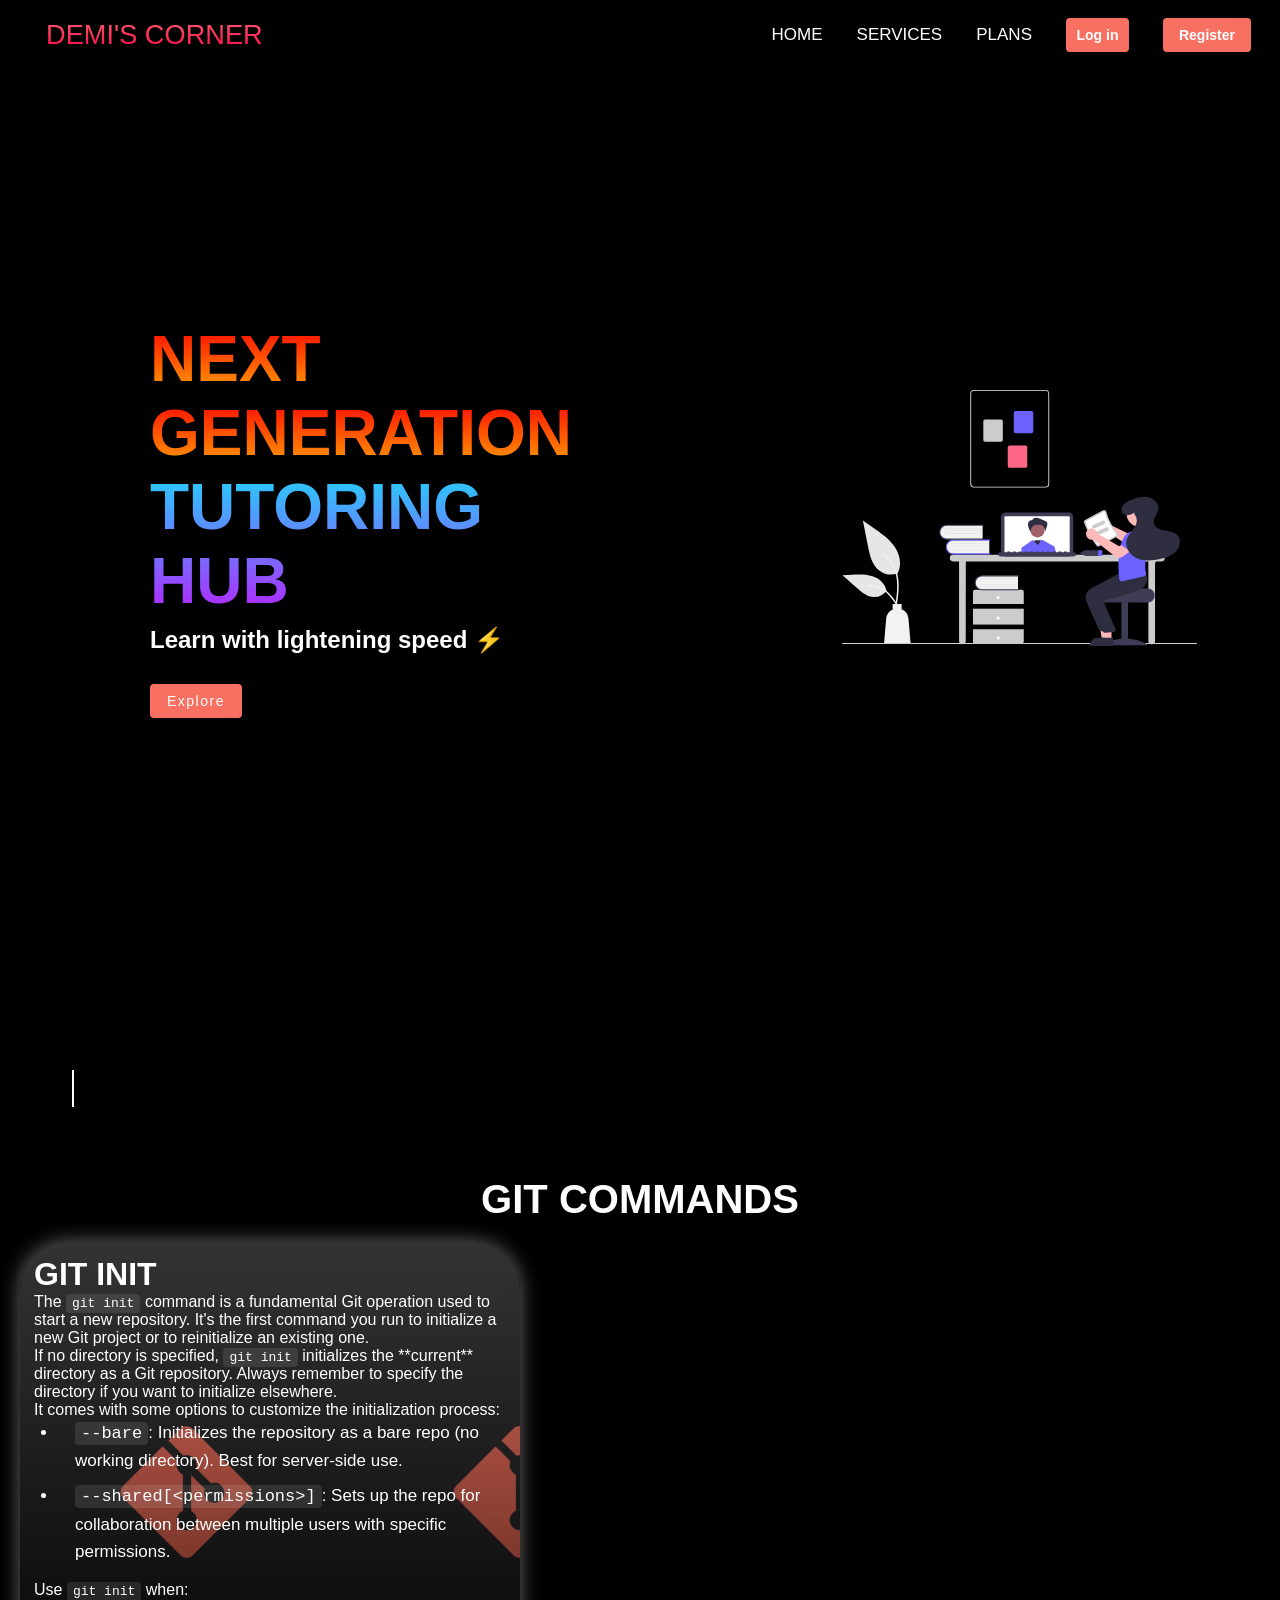
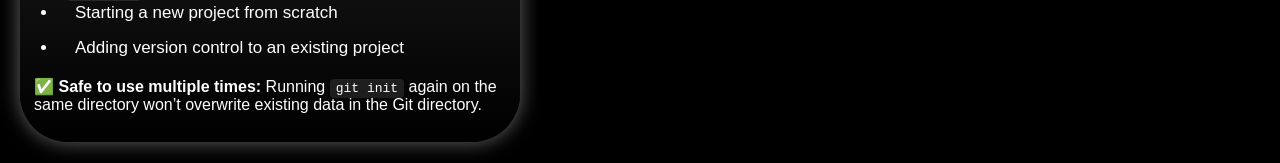
==== index.html @ 2ec58b59 "Rename page.html to index.html" ====
<!DOCTYPE html>
<html lang="en">
<head>
    <meta charset="UTF-8">
    <meta name="viewport" content="width=device-width, initial-scale=1.0">
    <title>TUTORIAL HUB</title>
   <link rel="stylesheet" href="style.css">
</head>
<body>
     <nav class="navbar">
        <div class="nav_cont">
            <a href="" id="iconspace">
                DEMI'S CORNER
            </a>
            <ul class="listcontainer">
                <li><a href='#home' class="list_item">HOME</a></li>
                <li><a href='#service' class="list_item">SERVICES</a></li>
                <li><a href='#plans' class="list_item">PLANS</a></li>
                <li><button class="log">Log in</button></li>
                <li><button class="reg">Register</button></li>
            </ul>
        </div>
    </nav>

    <div class="mainest" id="home">  <!--Handles page control-->
        <div class="cont_main">      <!--Handles page resizing -->
            <div class="word_cont">
               <h1 class="next">NEXT</h1>
               <h1 class="gen">GENERATION</h1> 
               <h2>TUTORING HUB</h2>
               <p>Learn with lightening speed ⚡</p>
               <a target="_blank"><button class="explore">Explore</button></a>
            </div>
            <div class="image_cont">
                <img src="images/undraw_online_learning_re_qw08.svg" alt="picture" class="images">
            </div>
        </div>
    </div>

    <div class="lecture">
        <h3 class="typewriter">DEMI TEACHES</h3>
        <h2 class="git"><span class="gitt">GIT COMMANDS</span></h2>
        <div class="commands">
<div class="gits init">
                   <h1>GIT INIT</h1>

                   <p>
                   The <code>git init</code> command is a fundamental Git operation used to start a new repository. It's the first command you run to initialize a new Git project or to reinitialize an existing one.
                    </p>
               
                   <p>
                    If no directory is specified, <code>git init</code> initializes the **current** directory as a Git repository. Always remember to specify the directory if you want to initialize elsewhere.
                   </p>

                   <p>It comes with some options to customize the initialization process:</p>

                 <ul>
                   <li>
                       <code>--bare</code>: Initializes the repository as a bare repo (no working directory). Best for server-side use.
                  </li>
                   <li>
                      <code>--shared[&lt;permissions&gt;]</code>: Sets up the repo for collaboration between multiple users with specific permissions.
                  </li>
                 </ul>

                 <p>
                      Use <code>git init</code> when:
                       <ul>
                      <li>Starting a new project from scratch</li>
                      <li>Adding version control to an existing project</li>
                      </ul>
                       </p>

                        <p>
                      ✅ <strong>Safe to use multiple times:</strong> Running <code>git init</code> again on the same directory won’t overwrite existing data in the Git directory.
                        </p>
</div>

            
         
         </div>
         </div>
    

</body>
</html>
---- style.css ----
*{
    box-sizing: border-box;
    padding: 0;
    margin: 0;
    text-decoration: none;
    font-family: sans-serif;
   }

   html, body{
    background-color: black;
    overscroll-behavior: none;
   }

.navbar{
    background:black;
    height:70px;
    z-index: 999;
    position: sticky;
    padding: 0 12px;
    top: 0;
   }

.nav_cont{
    display: flex;
    justify-content: space-between;
    align-items: center;
    z-index: 1;
    width: 100%;
    font-size: 1.2rem;
    height: 100%;
   }

#iconspace{
   font-size: 1.7rem;
   background-color: brown;
   background-image: linear-gradient(to top,#ff0844, #ffb199 );
   -moz-background-clip: text;
   -webkit-background-clip: text;
   -moz-text-fill-color:transparent;
   -webkit-text-fill-color:transparent;
   cursor: pointer;
   margin-left: 34px;
   background-size: 100% 200%;
   background-position: bottom;
   transition: background-position 0.5s ease;
   }

   #iconspace:hover{
    background-position: top;
    transition: 0.5s ;
   }
.fa-gem{
    margin-right: 0.5rem;
   }

.listcontainer{
    display: flex;
    align-items: center;
   list-style: none;
   }

div ul li{
   font-size: 17px;
   padding: 0px 17px

   }
.list_item{
    color:white;
    position: relative;
    transition: 0.35s;
   }
.list_item::after{
    content: '';
    width: 0%;
    background-color: brown;
    height:2px;
    position: absolute;
    left: 0px;
    top: 20px;
    border-radius: 4px;
    transition: 0.35s;
   }
.list_item:hover{
    color: brown;
   }

.list_item:hover::after{     
    width: 60%;
    transform: translateX(50%);
}

.log{
    width: 63px;
}
.reg{
    padding: 9px 16px;
}
button{
  position:relative;
  border: none;
  border-radius: 4px;
  font-weight:bold;
  cursor: pointer;
  z-index: 1;
  padding: 9px;
  color:white;
  font-size: 14px;
  background: #f77062;
  overflow: hidden;
  }
   
button::after{
  position: absolute;
  content: '';
  top:0;
  left:0;
  width:0%;
  height:100%;
  background: blue;
  transition:all 0.35s;
  border-radius:4px;
  z-index: -1;
  }
  
button:hover{
    color:white
  }
  
button:hover::after{
    width: 100%;
  }

.mainest{
    background-color: black;
}
.cont_main{
    background-color:black ;
    width: 100%;
    height: 100vh;
    display: flex;
    align-items: center;
    
}
.word_cont{
 margin-left: 150px;
 margin-right: 250px; 
}

.word_cont h1{
    background-color:red ;
    background-image: linear-gradient(to top, orange,red);
    font-size: 4rem;
    background-size: 100%;
    -moz-background-clip: text;
    -moz-text-fill-color:transparent;
    -webkit-background-clip: text;
    -webkit-text-fill-color: transparent;
}


.word_cont h2{
    background-color: #ff0844;
    background-image: linear-gradient(to top, #b721ff, #21d4fd);
    background-size: 100%;
    -moz-background-clip: text;
    -moz-text-fill-color:transparent;
    -webkit-background-clip: text;
    -webkit-text-fill-color:transparent;
    font-size: 4rem;
}

.word_cont p{
    margin-top: 0.5rem;
    font-size: 1.5rem;
    font-weight: 700;
    color: white;
  }
 
.explore{
    padding: 9px 17px;
    letter-spacing: 1.5px;
    font-weight: 500;
    margin-top: 30px; 
  }

  .image_cont{
    padding: 0 20px;
  }
 
  .images{
    height: 85%;
    width:85%;
  }
  .typewriter {
  font-size: 2rem;
  white-space: nowrap;
  overflow: hidden;
  border-right: 2px solid white;
  padding-right: 2px;
  width: 0;
  margin-top: 100px;
  margin-bottom: 70px;
  margin-left: 70px;
  font-family: monospace;


  background-image: linear-gradient(to top, #ff0844, #ffb199);
  background-size: 100%;
  -webkit-background-clip: text;
  -webkit-text-fill-color: transparent;

  animation: typing 10s steps(13, end) infinite,
             blink 0.75s step-end infinite;
}

@keyframes typing {
  0%   { width: 0; }
  40%  { width: 13ch; } 
  90%  { width: 13ch; }  
  100% { width: 0; }     
}

@keyframes blink {
  50% { border-color: transparent; }
}

 .lecture{
  
 }

 .git{
  color: white ;
  text-align: center;
  font-size: 2.5rem;
 }
 .gitt{
  display: inline-block;
  position: relative;
  transition: color 0.35s;
   }
.gitt::after{
    content: '';
    width: 0%;
    background-color: brown;
    height:2px;
    position: absolute;
    left: 50%;
    bottom: -5px;
    transform: translateX(-50%);
    border-radius: 4px;
    transition: width 0.35s ease, left 0.35s ease;
   }
.gitt:hover{
    color: brown;
    cursor: pointer;
   }

.gitt:hover::after{     
    width: 60%;
    
}
.commands{
    display: flex;
    align-items: center;
    gap: 2rem;
    flex-wrap: wrap;
    padding: 20px;
}

.gits{
width: 500px;
height: 500px;;
padding: 14px;;
background-size: contain;
border-radius: 48px;
box-shadow: 0 0 20px rgba(255,255,255,0.4);
transition: transform 0.3s ease, box-shadow 0.3s ease;
}

.gits:hover {
  transform: scale(1.05);
  box-shadow: 0 0 20px rgba(255,255,255,0.4);
  cursor: pointer;
}

.init{
background-image: linear-gradient(to bottom, rgba(255,255,255,0.2), rgba(0,0,0,0.7)100% ),url(images/git-init.jpg);
color: white;
}


.gits ul {
  list-style: disc;
  padding-left: 1.5rem;
  margin-bottom: 1rem;
}

.gits li {
  line-height: 1.6;
  margin-bottom: 0.5rem;
}

.gits code {
  background: rgba(255, 255, 255, 0.1);
  padding: 2px 6px;
  border-radius: 4px;
  font-family: monospace;
}
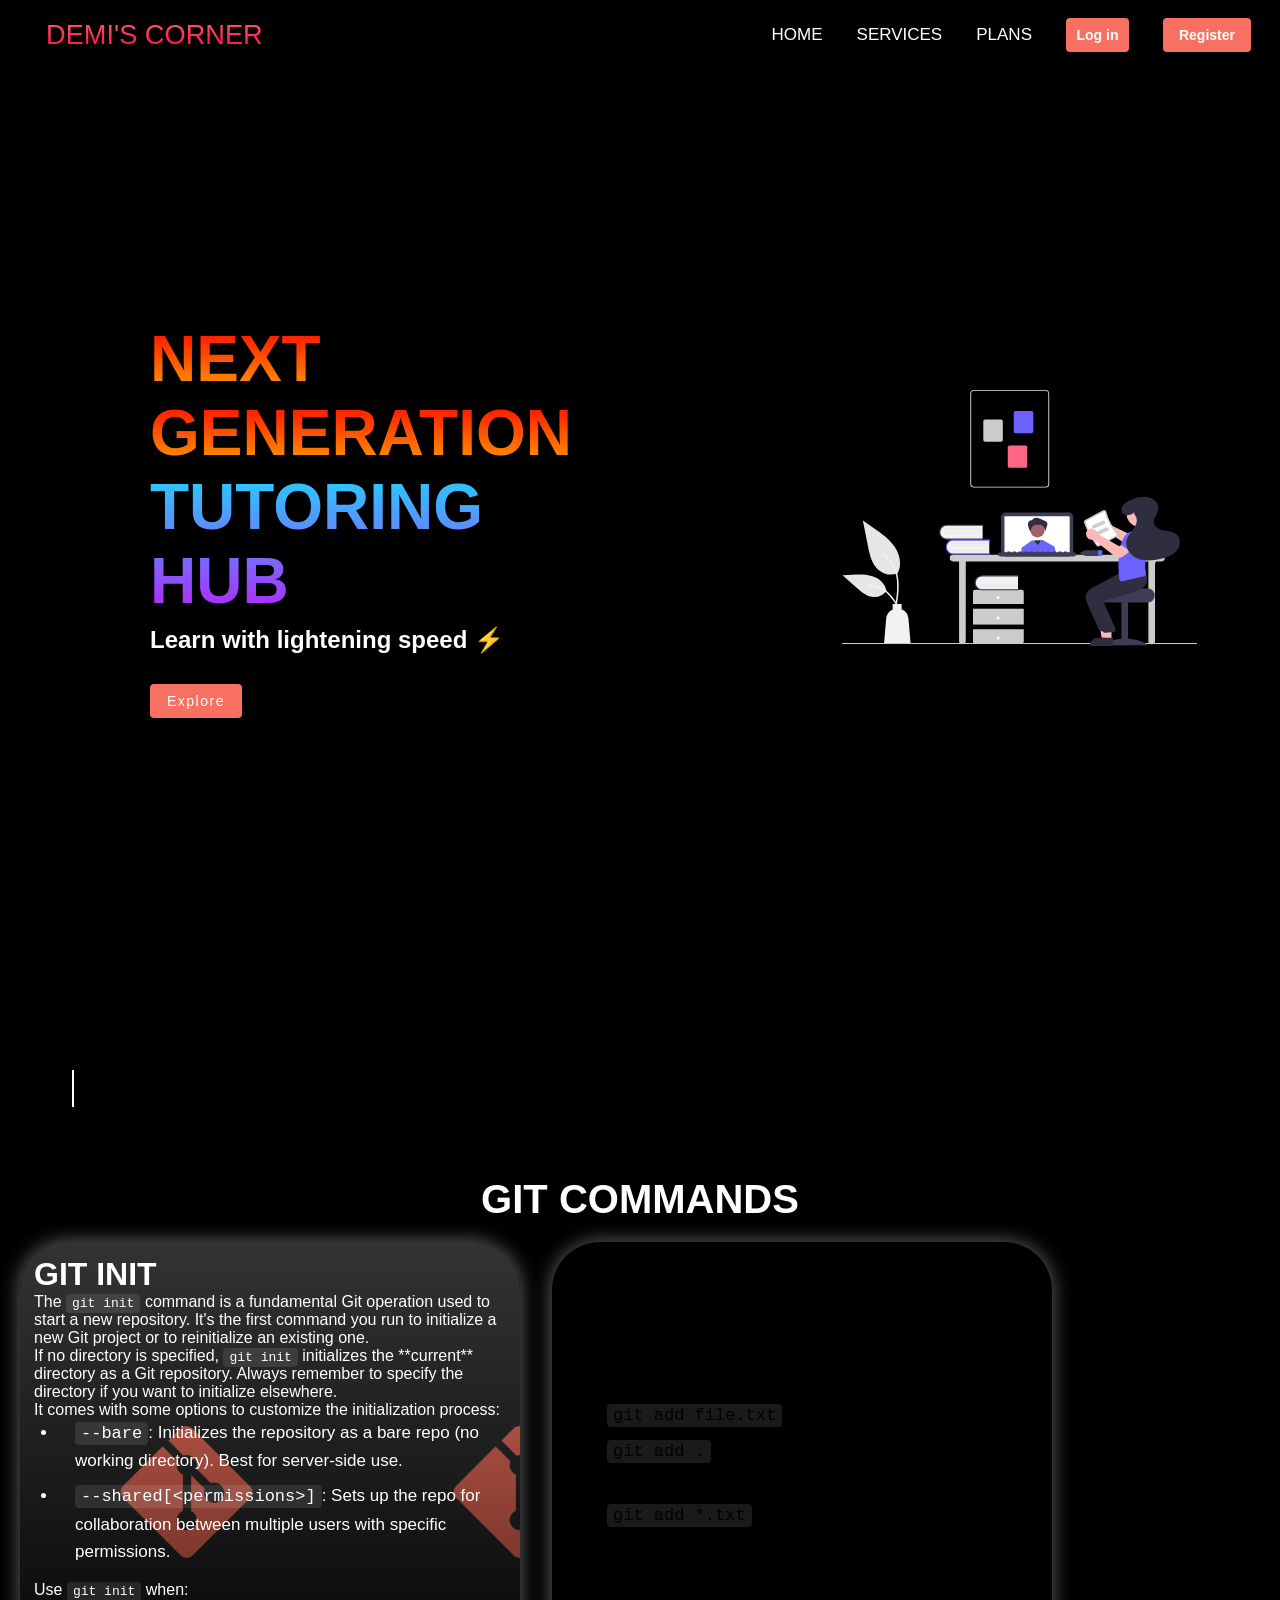
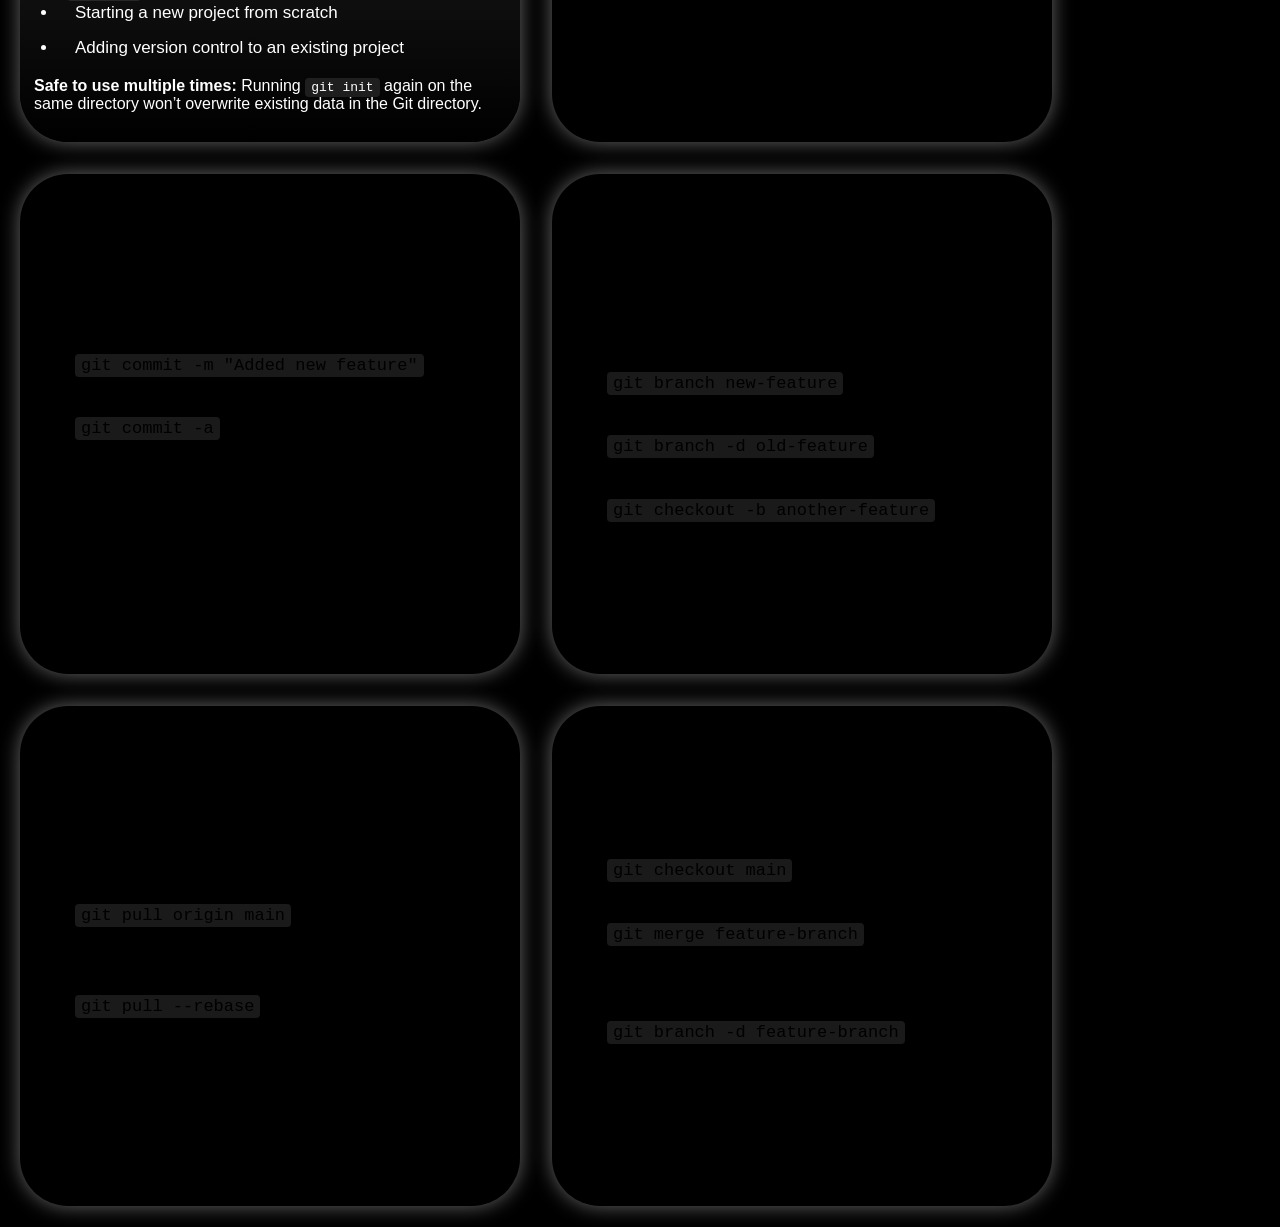
==== commit 9924046b: "Merge page.html content into index.html" ====
--- a/index.html
+++ b/index.html
@@ -72,11 +72,85 @@
                        </p>
 
                         <p>
-                      ✅ <strong>Safe to use multiple times:</strong> Running <code>git init</code> again on the same directory won’t overwrite existing data in the Git directory.
+                      <strong>Safe to use multiple times:</strong> Running <code>git init</code> again on the same directory won’t overwrite existing data in the Git directory.
                         </p>
 </div>
+<div class="gits add">
+                <h1>GIT ADD</h1>
+                 <p>The git add command is used to stage changes in your working directory for the next commit. It allows you to select which changes you want to include in the next commit, making it a crucial step in the Git workflow.</p>
+                 <p>When you run git add, you can specify individual files, directories, or use wildcards to stage multiple files at once. For example:</p>
+                 <ul>
+                     <li><code>git add file.txt</code> stages a specific file.</li>
+                     <li><code>git add .</code> stages all changes in the current directory and its subdirectories.</li>
+                     <li><code>git add *.txt</code> stages all text files in the current directory.</li>
+                 </ul>
+                 <p>You can also use git add with options like -A to stage all changes (including deletions) or -u to stage only tracked files that have been modified or deleted.</p>
+                 <p>Remember that git add does not commit the changes; it only stages them. You need to follow up with git commit to create a new commit with the staged changes.</p>
+         </div>
 
-            
+ <div class="gits commit">
+                    <h1>GIT COMMIT</h1>
+                    <p>The git commit command is used to save changes to your local repository. It creates a new commit with the staged changes, allowing you to track the history of your project.</p>
+                    <p>When you run git commit, you can include a message that describes the changes made in that commit. This message is important for understanding the purpose of the commit later on.</p>
+                    <p>For example:</p>
+                    <ul>
+                        <li><code>git commit -m "Added new feature"</code> creates a commit with the specified message.</li>
+                        <li><code>git commit -a</code> stages all modified files and commits them in one step.</li>
+                    </ul>
+                    <p>Remember that git commit only affects your local repository. To share your changes with others, you need to push them to a remote repository using git push.</p>
+         </div>
+
+           <div class=" gits branch">
+                    <h1>GIT BRANCH</h1>
+                    <p>The git branch command is used to manage branches in your Git repository. Branches allow you to work on different features or versions of your project simultaneously without affecting the main codebase.</p>
+                    <p>When you run git branch, it lists all the branches in your repository and highlights the current branch you are on. You can also create new branches, delete existing ones, and rename them.</p>
+                    <p>For example:</p>
+                    <ul>
+                        <li><code>git branch new-feature</code> creates a new branch called "new-feature".</li>
+                        <li><code>git branch -d old-feature</code> deletes the "old-feature" branch.</li>
+                        <li><code>git checkout -b another-feature</code> creates and switches to a new branch called "another-feature".</li>
+                    </ul>
+                    <p>Branches are essential for collaborative development, allowing multiple developers to work on different features without interfering with each other's work. You can merge branches later using git merge.</p>
+                    
+         </div>
+<div class=" gits pull">
+                    <h1>GIT PULL</h1>
+                    <p>The git pull command is used to fetch and integrate changes from a remote repository into your local repository. It combines two operations: git fetch and git merge.</p>
+                    <p>When you run git pull, Git retrieves the latest changes from the specified remote branch and merges them into your current branch. This is useful for keeping your local repository up-to-date with the latest changes made by others.</p>
+                    <p>For example:</p>
+                    <ul>
+                        <li><code>git pull origin main</code> fetches changes from the "main" branch of the "origin" remote repository and merges them into your current branch.</li>
+                        <li><code>git pull --rebase</code> applies the fetched changes on top of your local commits, creating a linear history.</li>
+                    </ul>
+                    <p>Using git pull regularly helps you stay synchronized with the remote repository and avoid conflicts when collaborating with others.</p>
+         </div>
+
+ <div class="gits merge">
+  <h1>GIT MERGE</h1>
+  <p><strong>Git merge</strong> is used to combine changes from one branch into another. It's a safe way to integrate features, updates, or bug fixes into your main codebase.</p>
+
+  <p><strong>How to use:</strong></p>
+  <ul>
+    <li>
+      Switch to the branch you want to merge into:
+      <pre><code>git checkout main</code></pre>
+    </li>
+    <li>
+      Merge the other branch:
+      <pre><code>git merge feature-branch</code></pre>
+    </li>
+    <li>
+      If needed, resolve merge conflicts and commit.
+    </li>
+    <li>
+      (Optional) Delete the feature branch:
+      <pre><code>git branch -d feature-branch</code></pre>
+    </li>
+  </ul>
+
+  <p><em>Note:</em> Git performs a fast-forward merge if there's no divergence. Otherwise, it creates a merge commit.</p>
+</div>
+           
          
          </div>
          </div>
